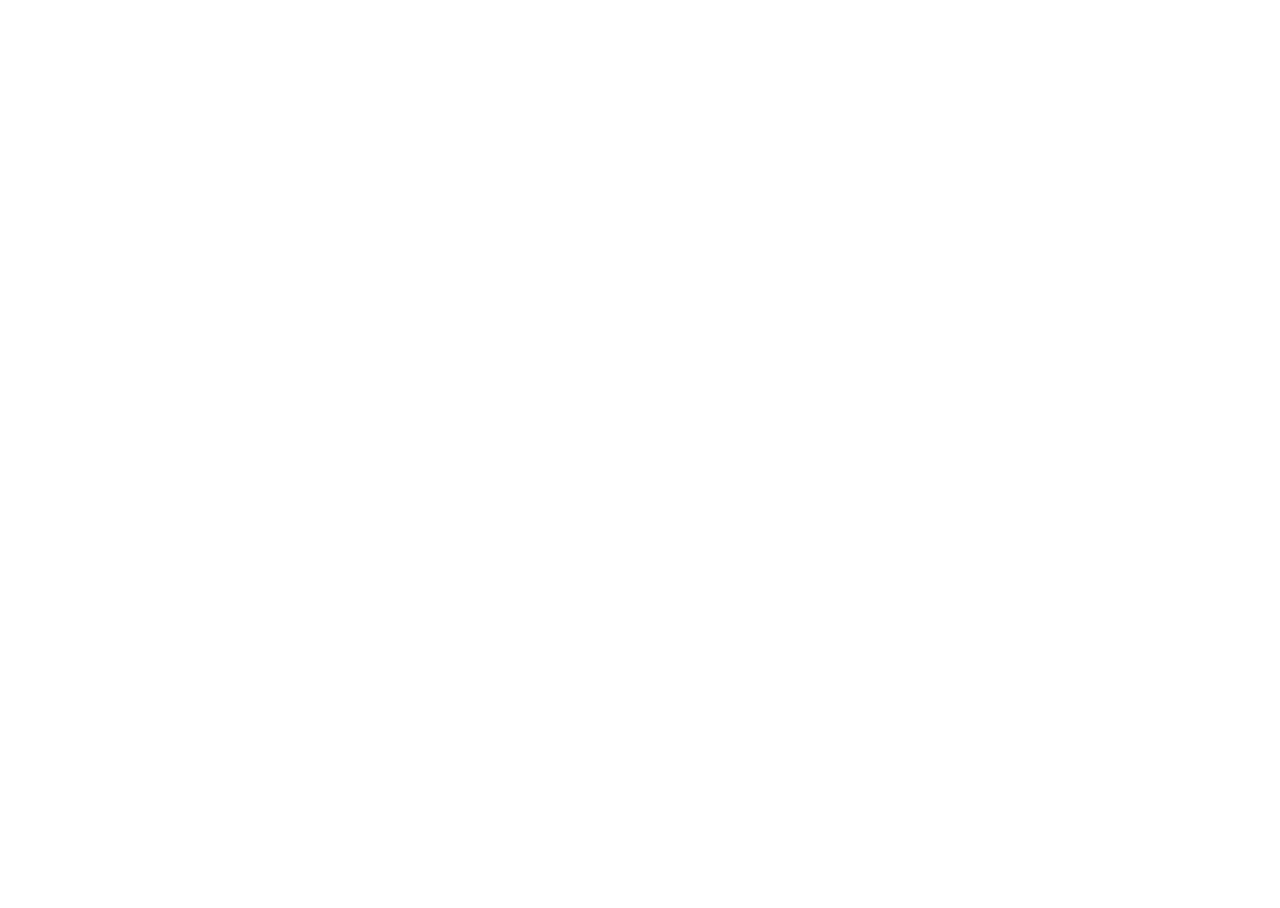
==== mobile/index.html @ 59a0ede9 "v1.14.0: Supabase Auth + 모바일 앱 통합 배포" ====
<!DOCTYPE html>
<html lang="en">
  <head>
    <meta charset="utf-8" />
    <meta httpEquiv="X-UA-Compatible" content="IE=edge" />
    <meta name="viewport" content="width=device-width, initial-scale=1, shrink-to-fit=no" />
    <title>kanseokro1545-mobile</title>
    <!-- The `react-native-web` recommended style reset: https://necolas.github.io/react-native-web/docs/setup/#root-element -->
    <style id="expo-reset">
      /* These styles make the body full-height */
      html,
      body {
        height: 100%;
      }
      /* These styles disable body scrolling if you are using <ScrollView> */
      body {
        overflow: hidden;
      }
      /* These styles make the root element full-height */
      #root {
        display: flex;
        height: 100%;
        flex: 1;
      }
    </style>
  <link rel="icon" href="/favicon.ico" /></head>

  <body>
    <!-- Use static rendering with Expo Router to support running without JavaScript. -->
    <noscript>
      You need to enable JavaScript to run this app.
    </noscript>
    <!-- The root element for your Expo app. -->
    <div id="root"></div>
  <script src="/_expo/static/js/web/index-f668c1d943983dc48ba90ecd1af78af8.js" defer></script>
</body>
</html>
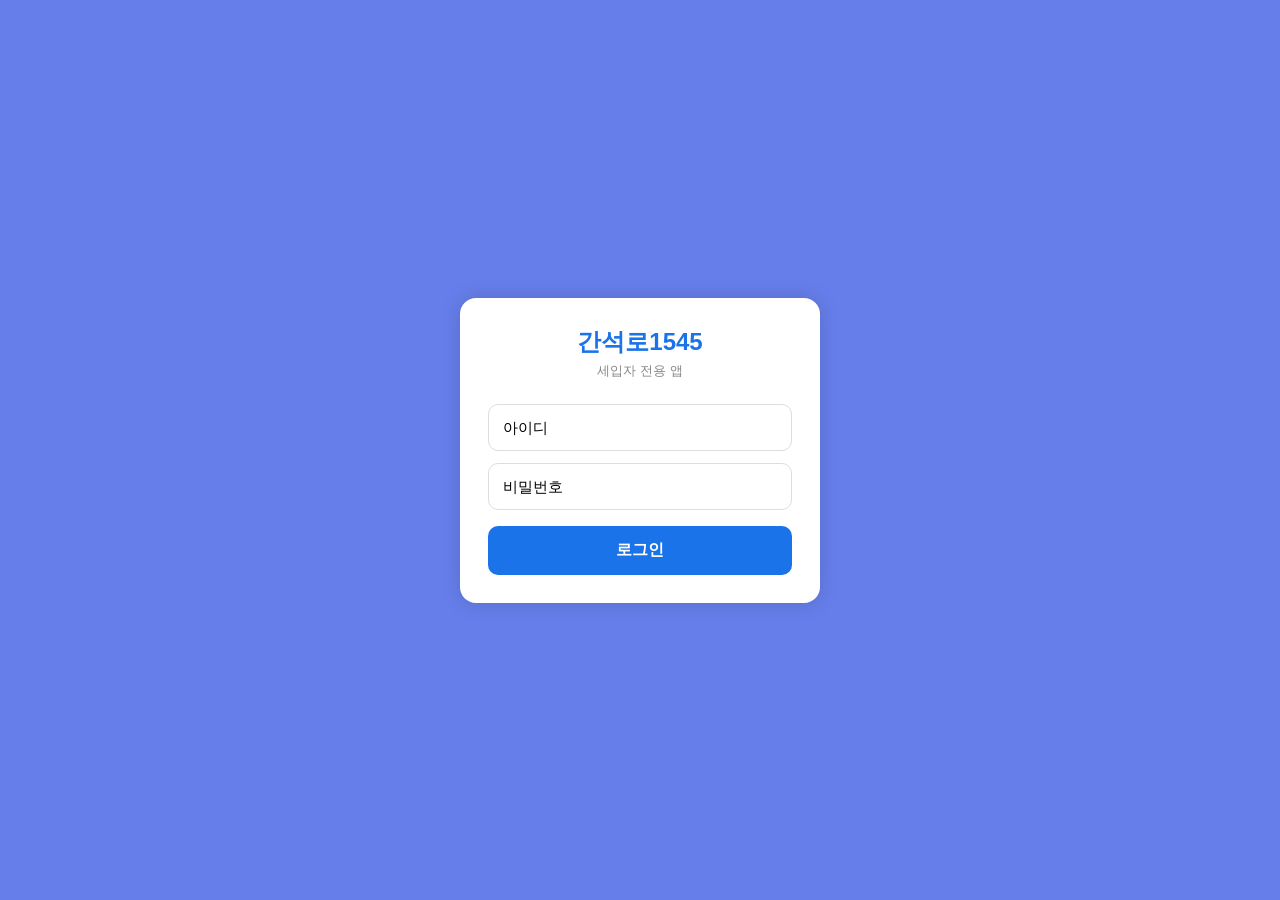
==== commit e4b3a74e: "fix: 모바일 404 - 절대경로를 상대경로로 수정" ====
--- a/mobile/index.html
+++ b/mobile/index.html
@@ -23,7 +23,7 @@
         flex: 1;
       }
     </style>
-  <link rel="icon" href="/favicon.ico" /></head>
+  <link rel="icon" href="favicon.ico" /></head>
 
   <body>
     <!-- Use static rendering with Expo Router to support running without JavaScript. -->
@@ -32,6 +32,6 @@
     </noscript>
     <!-- The root element for your Expo app. -->
     <div id="root"></div>
-  <script src="/_expo/static/js/web/index-f668c1d943983dc48ba90ecd1af78af8.js" defer></script>
+  <script src="_expo/static/js/web/index-f668c1d943983dc48ba90ecd1af78af8.js" defer></script>
 </body>
 </html>
